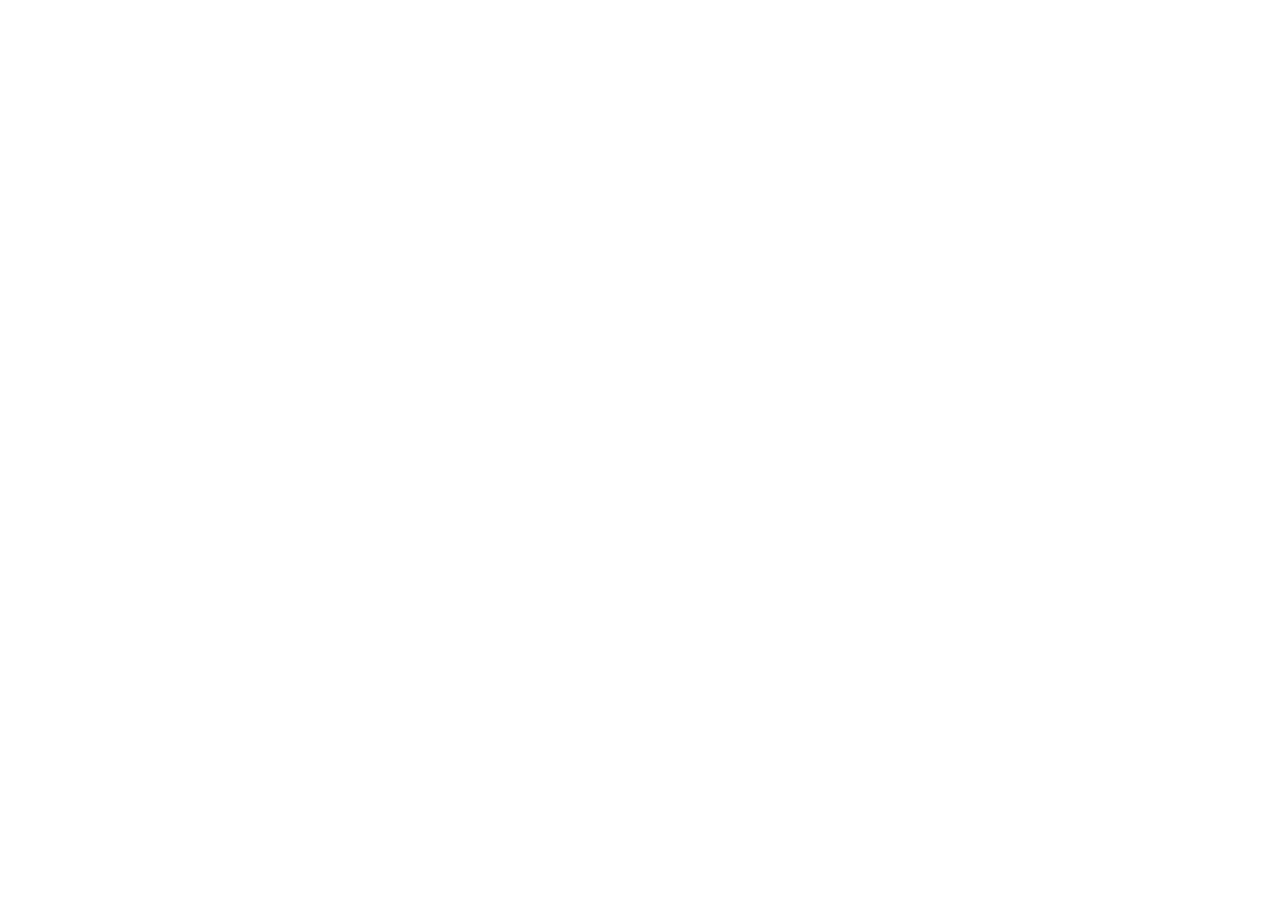
==== index.html @ f363d85c "first commit" ====
<!DOCTYPE html>
<html lang="en">
<head>
	<meta charset="utf-8">
	<title>ads</title>
</head>
<body style="margin: 11;">

<canvas id="canvas" onmousemove="mouseMove(event)" width="1152" height="704"></canvas>
<script src="game.js"></script>


</body>
</html>
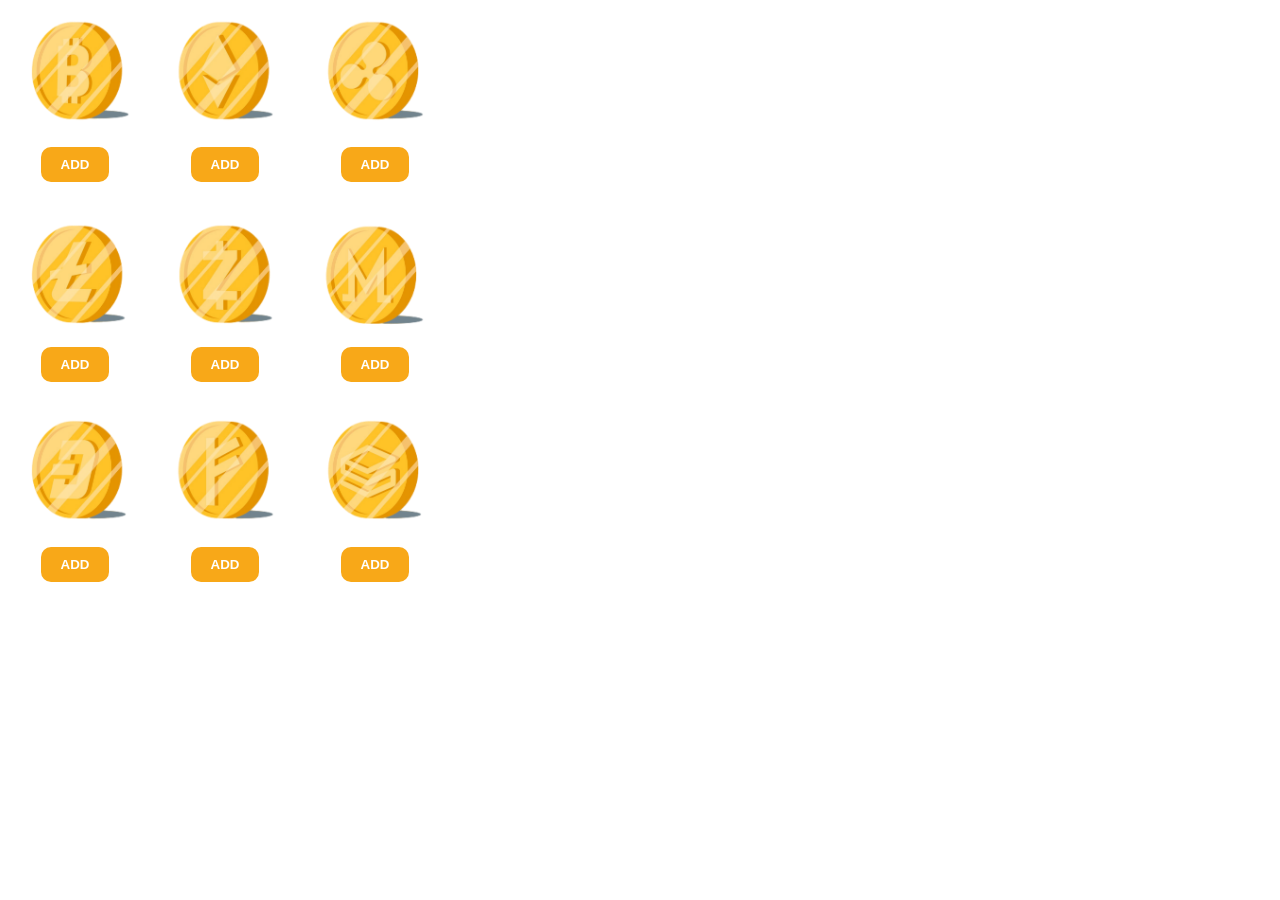
==== commit bdcc3db8: "Add files via upload" ====
--- a/index.html
+++ b/index.html
@@ -1,14 +1,57 @@
-<!DOCTYPE html>
-<html lang="en">
-<head>
-	<meta charset="utf-8">
-	<title>ads</title>
-</head>
-<body style="margin: 11;">
-
-<canvas id="canvas" onmousemove="mouseMove(event)" width="1152" height="704"></canvas>
-<script src="game.js"></script>
-
-
-</body>
+<!DOCTYPE html>
+<html lang="en">
+<head>
+	<meta charset="UTF-8">
+	<meta name="viewport" content="width=device-width, initial-scale=1.0">
+	<link rel="stylesheet" href="style.css">
+	<title>Document</title>
+</head>
+<body>
+	<div class="container">
+		<div class="inner">
+			<div class="item">
+				<img src="images/1.png" alt="" class="img">
+				<button class="btn" id="btn1">Add</button>
+			</div>
+			<div class="item">
+				<img src="images/2.png" alt="" class="img">
+				<button class="btn" id="btn2">Add</button>
+			</div>
+			<div class="item">
+				<img src="images/3.png" alt="" class="img">
+				<button class="btn" id="btn3">Add</button>
+			</div>
+			<div class="item">
+				<img src="images/4.png" alt="" class="img">
+				<button class="btn" id="btn4">Add</button>
+			</div>
+			<div class="item">
+				<img src="images/5.png" alt="" class="img">
+				<button class="btn" id="btn5">Add</button>
+			</div>
+			<div class="item">
+				<img src="images/6.png" alt="" class="img">
+				<button class="btn" id="btn6">Add</button>
+			</div>
+			<div class="item">
+				<img src="images/7.png" alt="" class="img">
+				<button class="btn" id="btn7">Add</button>
+			</div>
+			<div class="item">
+				<img src="images/8.png" alt="" class="img">
+				<button class="btn" id="btn8">Add</button>
+			</div>
+			<div class="item">
+				<img src="images/9.png" alt="" class="img">
+				<button class="btn" id="btn9">Add</button>
+			</div>
+		</div>
+	</div>
+	<div class="usercard" id="usercard">
+		
+	</div>
+
+	<script src="https://telegram.org/js/telegram-web-app.js"></script>
+	<script src="app.js"></script>
+</body>
 </html>
--- a/style.css
+++ b/style.css
@@ -0,0 +1,64 @@
+body {
+	margin: 0;
+	padding: 0;
+	font-size: 18px;
+	color: var(--tg-theme-text-color);
+	background: var(--tg-theme-bg-color);
+}
+
+.container {
+	max-width: 390px;
+}
+
+.inner {
+	display: grid;
+	grid-template-columns: 1fr 1fr 1fr;
+	grid-template-rows: 200px 200px 200px;
+}
+
+.img {
+	width: 150px;
+}
+
+.item {
+	text-align: center;
+}
+
+.btn {
+	display: inline-block;
+	padding: 10px 20px;
+	border: none;
+	background: rgb(248, 168, 24);
+	border-radius: 10px;
+	color: #fff;
+	text-transform: uppercase;
+	font-weight: 700;
+
+	transition: background .2s linear;
+}
+
+.btn:hover {
+	background: lightgreen;
+}
+
+.usercard {
+	text-align: center;
+}
+
+.main_img{
+	display: block;
+	width: 300px;
+}
+.profile_photo{
+	display: block;
+	width: 100px;
+}
+.main_conteiner{
+	display: flex;
+	align-items: center;
+	justify-content: center;
+	width: 400px;
+	margin-left: 30px;
+	border-radius: 30px;
+	background-color: lightgray;
+}
